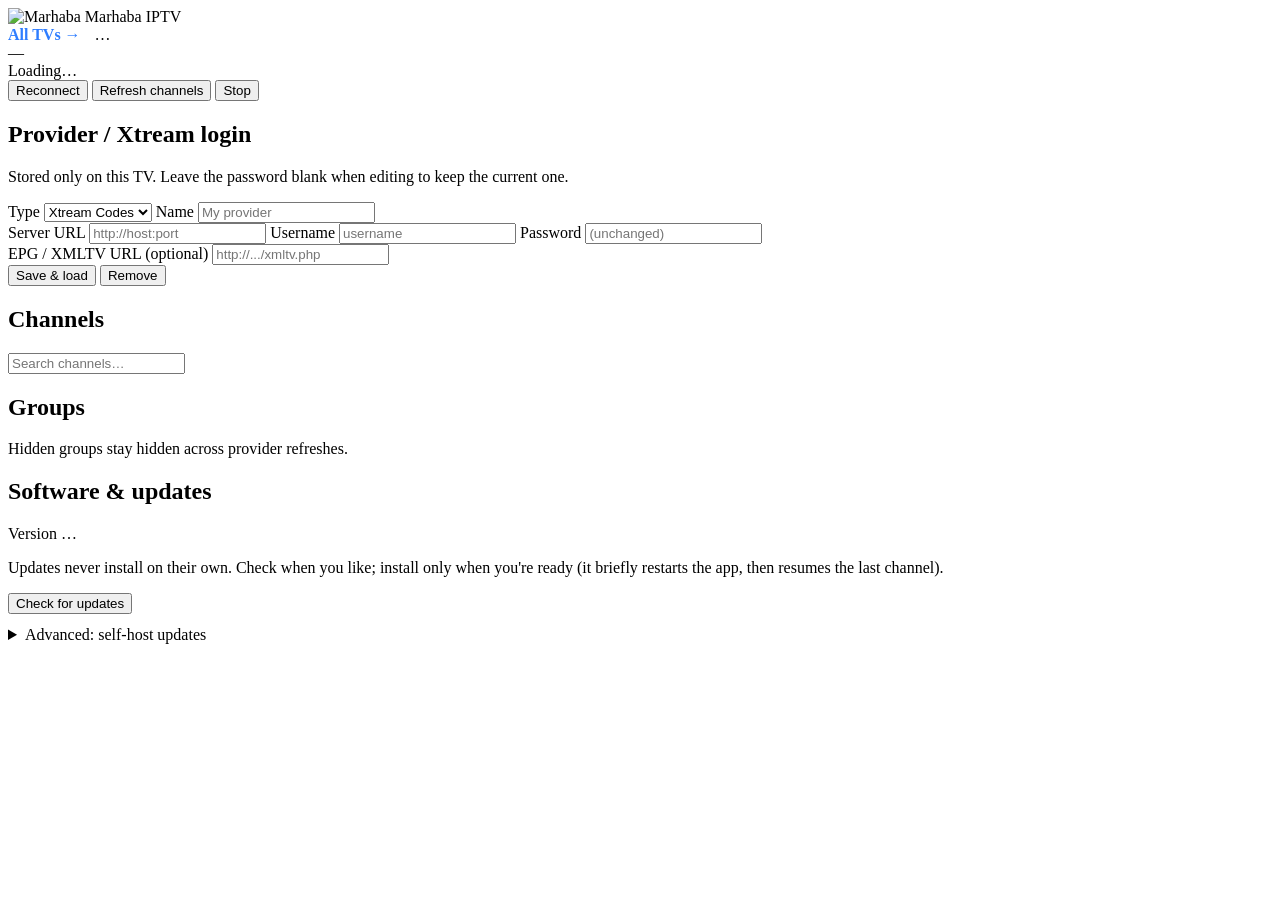
==== app/src/main/assets/webui/index.html @ 9439219d "Marhaba branding + operator-controlled updates" ====
<!DOCTYPE html>
<html lang="en">
<head>
<meta charset="utf-8" />
<meta name="viewport" content="width=device-width, initial-scale=1" />
<title>Restaurant IPTV — Control</title>
<link rel="stylesheet" href="/style.css" />
</head>
<body>
<header>
  <div class="brand"><img src="/logo.png" class="brand-logo" alt="Marhaba" /> Marhaba IPTV</div>
  <div style="display:flex;align-items:center;gap:14px">
    <a href="/dashboard" style="color:#2e7dff;text-decoration:none;font-weight:600">All TVs →</a>
    <div id="statusPill" class="pill">…</div>
  </div>
</header>

<main>
  <section class="card" id="statusCard">
    <div class="row">
      <div>
        <div class="big" id="nowChannel">—</div>
        <div class="muted" id="nowState">Loading…</div>
      </div>
      <div class="controls">
        <button id="btnRetry" class="btn">Reconnect</button>
        <button id="btnRefresh" class="btn">Refresh channels</button>
        <button id="btnStop" class="btn danger">Stop</button>
      </div>
    </div>
    <div class="muted small" id="diag"></div>
  </section>

  <section class="card">
    <h2>Provider / Xtream login</h2>
    <p class="muted small">Stored only on this TV. Leave the password blank when editing to keep the current one.</p>
    <form id="providerForm" class="grid">
      <label>Type
        <select name="type" id="pType">
          <option value="xtream">Xtream Codes</option>
          <option value="m3u">M3U URL</option>
        </select>
      </label>
      <label>Name <input name="name" id="pName" placeholder="My provider" /></label>
      <div class="xtream-fields">
        <label>Server URL <input name="server" id="pServer" placeholder="http://host:port" /></label>
        <label>Username <input name="username" id="pUser" placeholder="username" /></label>
        <label>Password <input name="password" id="pPass" type="password" placeholder="(unchanged)" /></label>
      </div>
      <div class="m3u-fields" style="display:none">
        <label>M3U URL <input name="m3uUrl" id="pM3u" placeholder="http://.../playlist.m3u" /></label>
      </div>
      <label>EPG / XMLTV URL (optional) <input name="epgUrl" id="pEpg" placeholder="http://.../xmltv.php" /></label>
      <div class="formActions">
        <button type="submit" class="btn primary">Save &amp; load</button>
        <button type="button" id="btnDeleteProvider" class="btn danger">Remove</button>
      </div>
    </form>
    <div id="providerMsg" class="muted small"></div>
  </section>

  <section class="card">
    <div class="row">
      <h2>Channels</h2>
      <input id="search" class="search" placeholder="Search channels…" />
    </div>
    <div id="groupFilter" class="chips"></div>
    <div id="channelList" class="channels"></div>
  </section>

  <section class="card">
    <h2>Groups</h2>
    <p class="muted small">Hidden groups stay hidden across provider refreshes.</p>
    <div id="groupManage" class="groups"></div>
  </section>

  <section class="card">
    <h2>Software &amp; updates</h2>
    <div class="muted small" id="versionLine">Version …</div>
    <p class="muted small">Updates never install on their own. Check when you like; install only when you're ready (it briefly restarts the app, then resumes the last channel).</p>
    <div class="formActions" style="margin-top:6px">
      <button type="button" id="btnCheckUpdate" class="btn primary">Check for updates</button>
      <button type="button" id="btnInstallUpdate" class="btn" style="display:none">Install now</button>
    </div>
    <div id="updateMsg" class="muted small" style="margin-top:8px"></div>
    <details style="margin-top:12px">
      <summary class="muted small" style="cursor:pointer">Advanced: self-host updates</summary>
      <form id="updateForm" class="grid" style="margin-top:8px">
        <label>Self-host manifest URL (leave blank to use GitHub)
          <input name="manifestUrl" id="updManifest" placeholder="http://restaurant-pc:port/marhaba/version.json" />
        </label>
        <button type="submit" class="btn">Save</button>
      </form>
    </details>
  </section>
</main>

<script src="/app.js"></script>
</body>
</html>
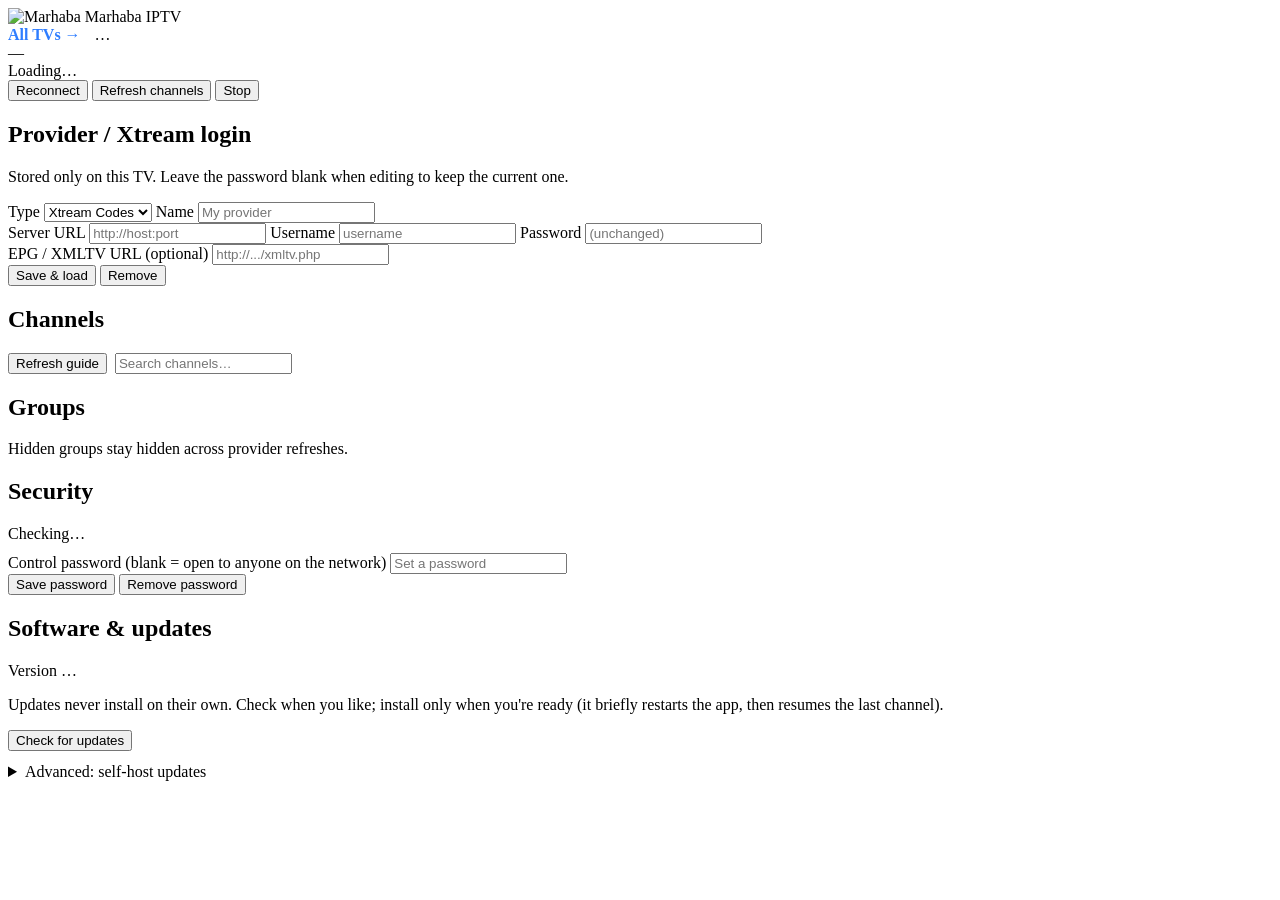
==== commit a8fe1c44: "Phase 6 + control-panel password" ====
--- a/app/src/main/assets/webui/index.html
+++ b/app/src/main/assets/webui/index.html
@@ -62,7 +62,10 @@
   <section class="card">
     <div class="row">
       <h2>Channels</h2>
-      <input id="search" class="search" placeholder="Search channels…" />
+      <div style="display:flex;gap:8px;align-items:center">
+        <button id="btnRefreshEpg" class="btn">Refresh guide</button>
+        <input id="search" class="search" placeholder="Search channels…" />
+      </div>
     </div>
     <div id="groupFilter" class="chips"></div>
     <div id="channelList" class="channels"></div>
@@ -72,6 +75,21 @@
     <h2>Groups</h2>
     <p class="muted small">Hidden groups stay hidden across provider refreshes.</p>
     <div id="groupManage" class="groups"></div>
+  </section>
+
+  <section class="card">
+    <h2>Security</h2>
+    <div class="muted small" id="securityLine">Checking…</div>
+    <form id="securityForm" class="grid" style="margin-top:10px">
+      <label>Control password (blank = open to anyone on the network)
+        <input name="password" id="secPass" type="password" placeholder="Set a password" />
+      </label>
+      <div class="formActions">
+        <button type="submit" class="btn primary">Save password</button>
+        <button type="button" id="btnClearPass" class="btn danger">Remove password</button>
+      </div>
+    </form>
+    <div id="securityMsg" class="muted small"></div>
   </section>
 
   <section class="card">
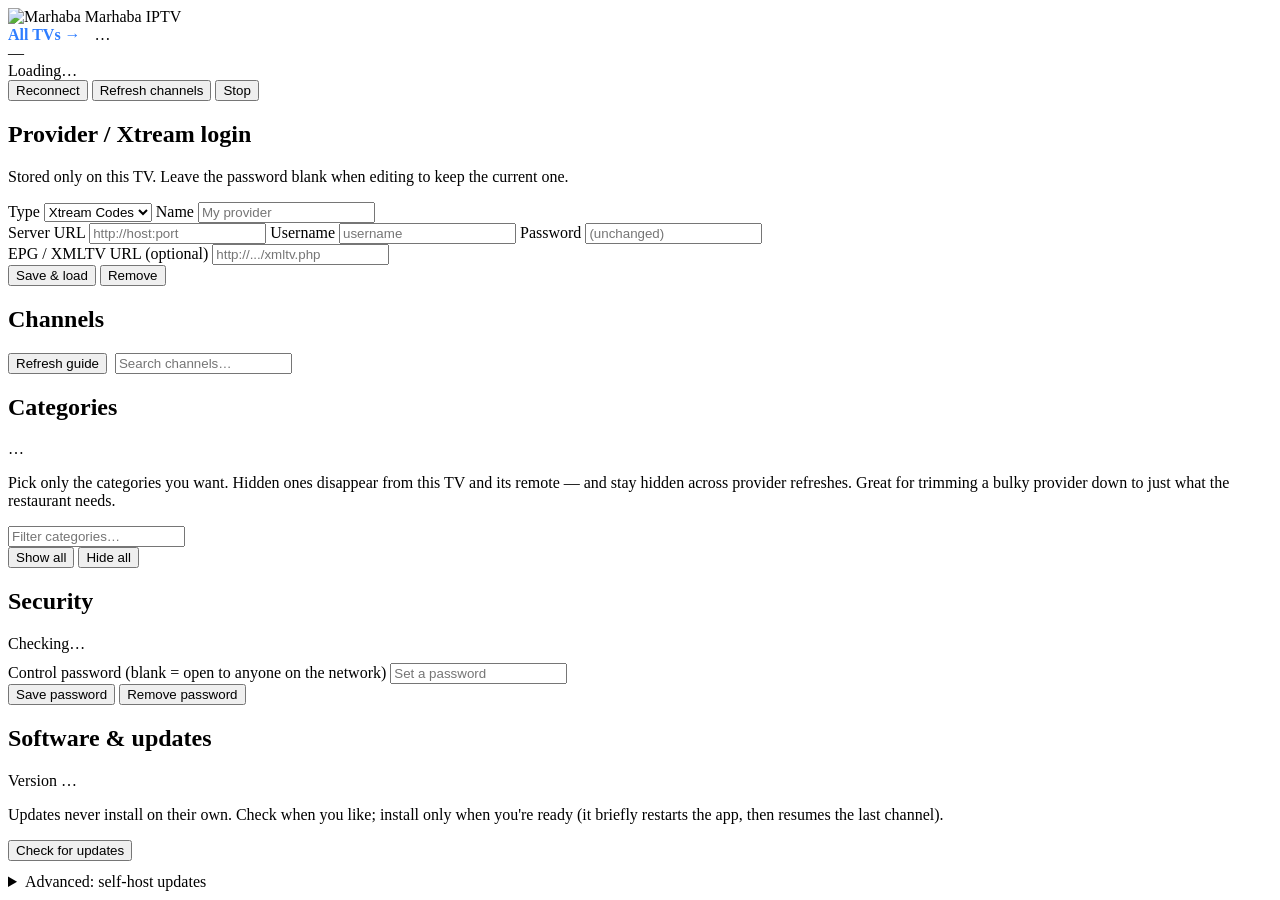
==== commit 0b25dd78: "Smooth TV category scroll, full channel names, new Marhaba icon, curated web categories" ====
--- a/app/src/main/assets/webui/index.html
+++ b/app/src/main/assets/webui/index.html
@@ -72,8 +72,18 @@
   </section>
 
   <section class="card">
-    <h2>Groups</h2>
-    <p class="muted small">Hidden groups stay hidden across provider refreshes.</p>
+    <div class="row">
+      <h2>Categories</h2>
+      <div class="pill" id="groupCount">…</div>
+    </div>
+    <p class="muted small">Pick only the categories you want. Hidden ones disappear from this TV and its remote — and stay hidden across provider refreshes. Great for trimming a bulky provider down to just what the restaurant needs.</p>
+    <div class="row" style="gap:8px;margin:10px 0">
+      <input id="groupSearch" class="search" placeholder="Filter categories…" />
+      <div class="controls">
+        <button type="button" id="btnGroupsAll" class="btn">Show all</button>
+        <button type="button" id="btnGroupsNone" class="btn danger">Hide all</button>
+      </div>
+    </div>
     <div id="groupManage" class="groups"></div>
   </section>
 
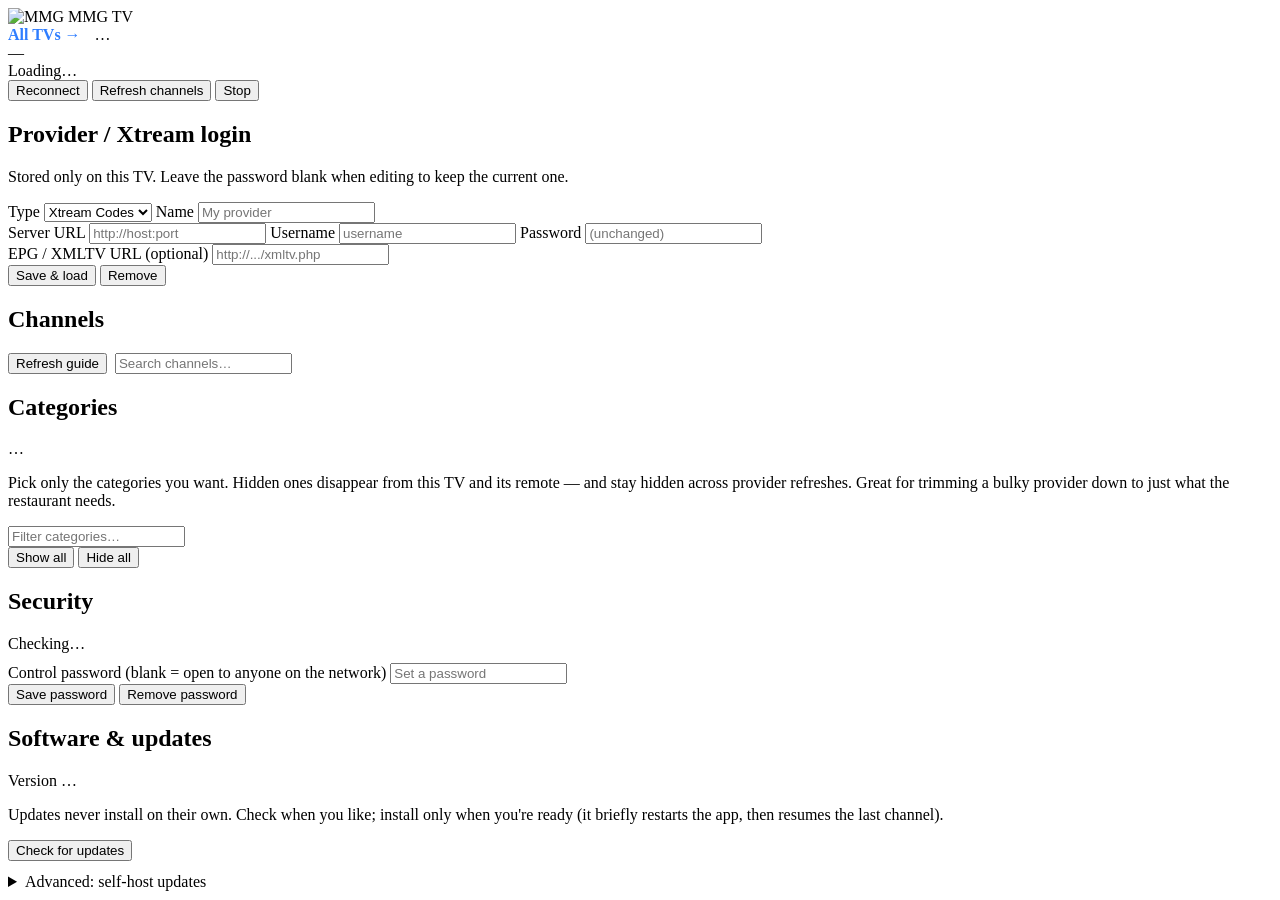
==== commit 51fe5160: "Rename to MMG TV + one-line README" ====
--- a/app/src/main/assets/webui/index.html
+++ b/app/src/main/assets/webui/index.html
@@ -3,12 +3,12 @@
 <head>
 <meta charset="utf-8" />
 <meta name="viewport" content="width=device-width, initial-scale=1" />
-<title>Restaurant IPTV — Control</title>
+<title>MMG TV — Control</title>
 <link rel="stylesheet" href="/style.css" />
 </head>
 <body>
 <header>
-  <div class="brand"><img src="/logo.png" class="brand-logo" alt="Marhaba" /> Marhaba IPTV</div>
+  <div class="brand"><img src="/logo.png" class="brand-logo" alt="MMG" /> MMG TV</div>
   <div style="display:flex;align-items:center;gap:14px">
     <a href="/dashboard" style="color:#2e7dff;text-decoration:none;font-weight:600">All TVs →</a>
     <div id="statusPill" class="pill">…</div>
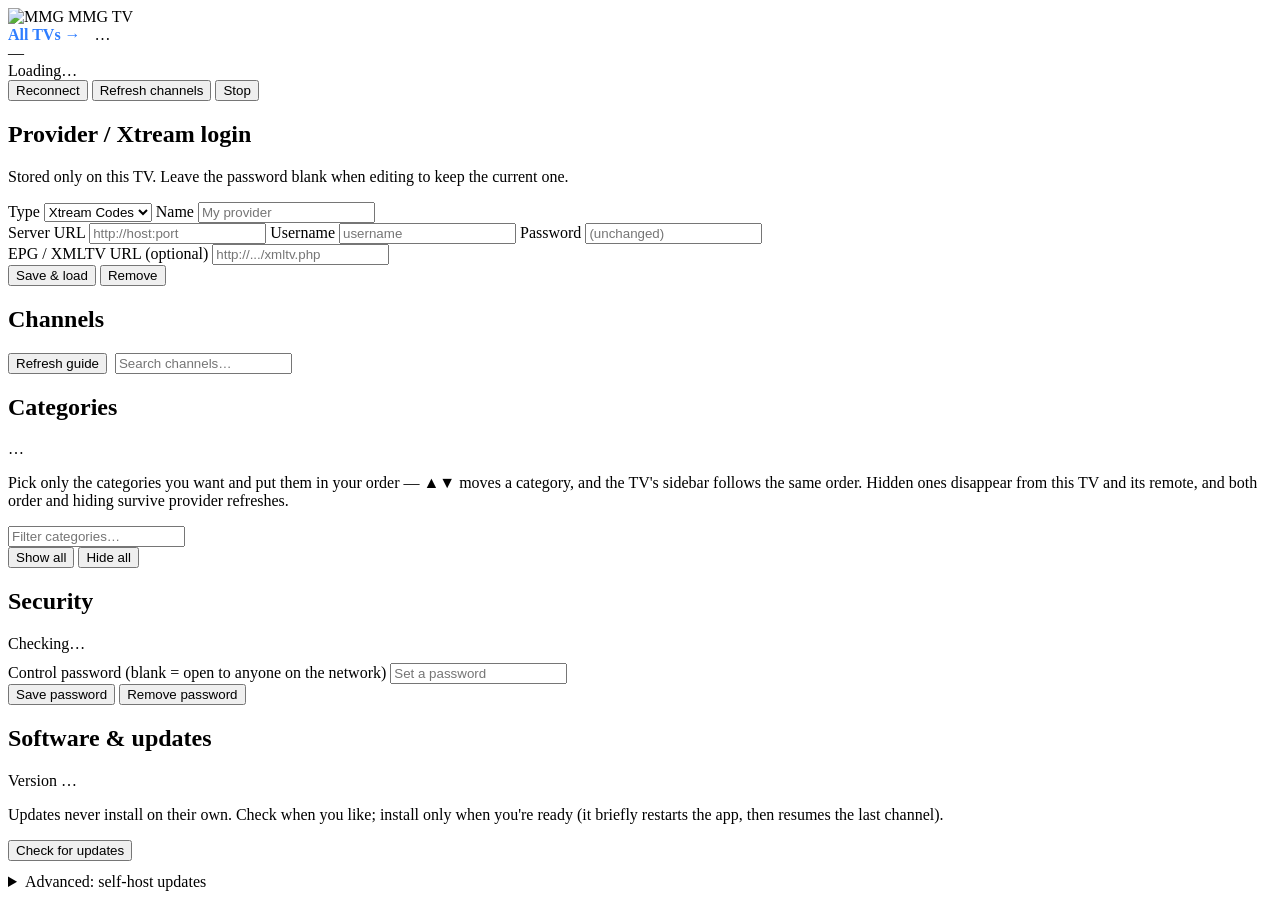
==== commit 6f4c4f9c: "Cold-start splash" ====
--- a/app/src/main/assets/webui/index.html
+++ b/app/src/main/assets/webui/index.html
@@ -3,6 +3,12 @@
 <head>
 <meta charset="utf-8" />
 <meta name="viewport" content="width=device-width, initial-scale=1" />
+<link rel="manifest" href="/manifest.webmanifest" />
+<link rel="apple-touch-icon" href="/apple-touch-icon.png" />
+<meta name="theme-color" content="#0e1116" />
+<meta name="apple-mobile-web-app-capable" content="yes" />
+<meta name="apple-mobile-web-app-status-bar-style" content="black-translucent" />
+<meta name="apple-mobile-web-app-title" content="MMG TV" />
 <title>MMG TV — Control</title>
 <link rel="stylesheet" href="/style.css" />
 </head>
@@ -76,7 +82,7 @@
       <h2>Categories</h2>
       <div class="pill" id="groupCount">…</div>
     </div>
-    <p class="muted small">Pick only the categories you want. Hidden ones disappear from this TV and its remote — and stay hidden across provider refreshes. Great for trimming a bulky provider down to just what the restaurant needs.</p>
+    <p class="muted small">Pick only the categories you want and put them in your order — ▲▼ moves a category, and the TV's sidebar follows the same order. Hidden ones disappear from this TV and its remote, and both order and hiding survive provider refreshes.</p>
     <div class="row" style="gap:8px;margin:10px 0">
       <input id="groupSearch" class="search" placeholder="Filter categories…" />
       <div class="controls">
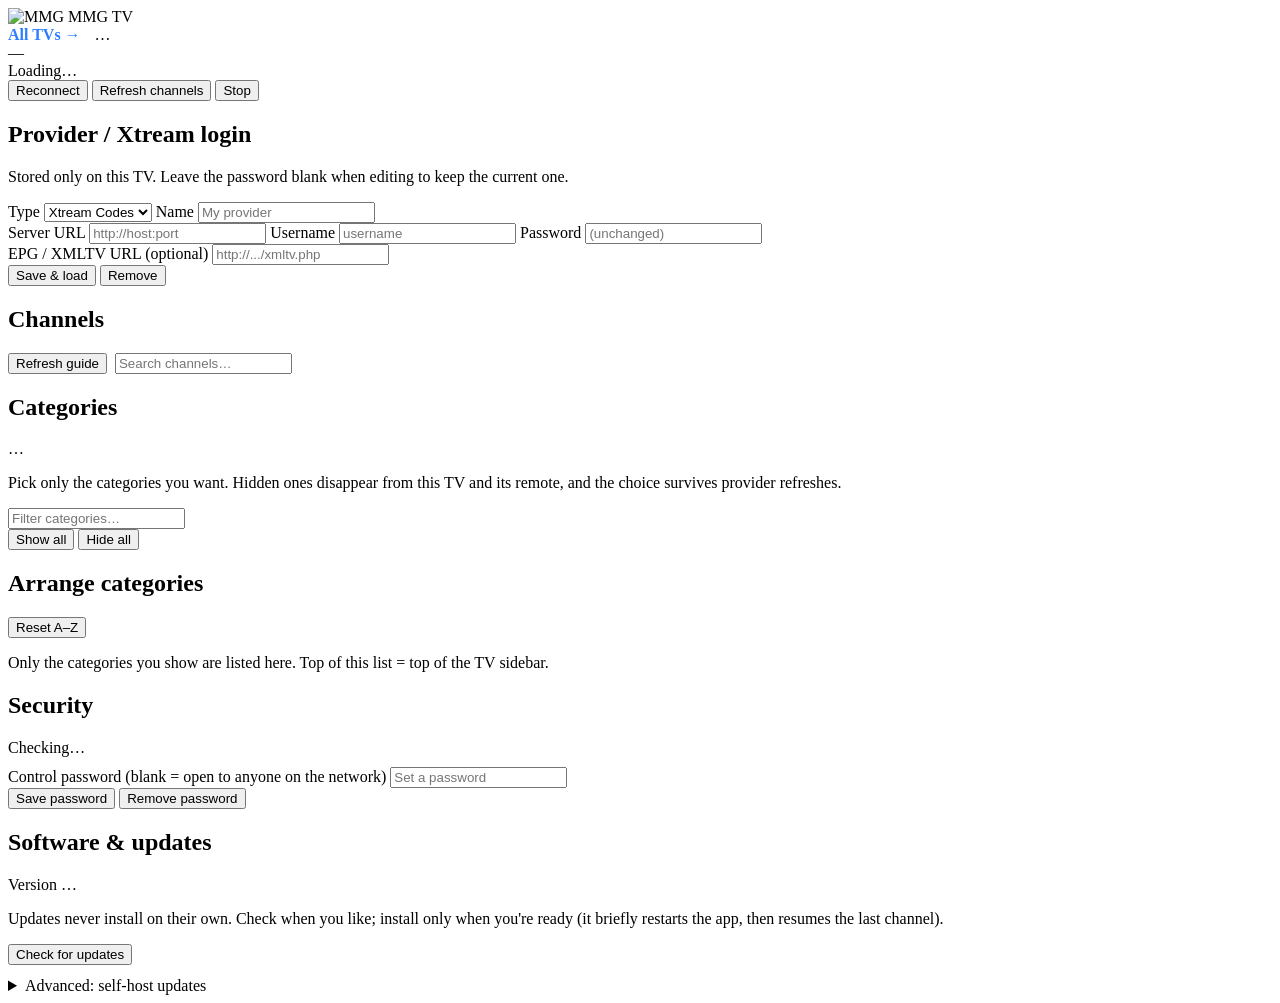
==== commit 9b1daeed: "Arrange card split out" ====
--- a/app/src/main/assets/webui/index.html
+++ b/app/src/main/assets/webui/index.html
@@ -82,7 +82,7 @@
       <h2>Categories</h2>
       <div class="pill" id="groupCount">…</div>
     </div>
-    <p class="muted small">Pick only the categories you want and put them in your order — ▲▼ moves a category, and the TV's sidebar follows the same order. Hidden ones disappear from this TV and its remote, and both order and hiding survive provider refreshes.</p>
+    <p class="muted small">Pick only the categories you want. Hidden ones disappear from this TV and its remote, and the choice survives provider refreshes.</p>
     <div class="row" style="gap:8px;margin:10px 0">
       <input id="groupSearch" class="search" placeholder="Filter categories…" />
       <div class="controls">
@@ -91,6 +91,15 @@
       </div>
     </div>
     <div id="groupManage" class="groups"></div>
+  </section>
+
+  <section class="card">
+    <div class="row">
+      <h2>Arrange categories</h2>
+      <button type="button" id="btnOrderReset" class="btn">Reset A–Z</button>
+    </div>
+    <p class="muted small">Only the categories you show are listed here. Top of this list = top of the TV sidebar.</p>
+    <div id="arrangeList" class="groups"></div>
   </section>
 
   <section class="card">
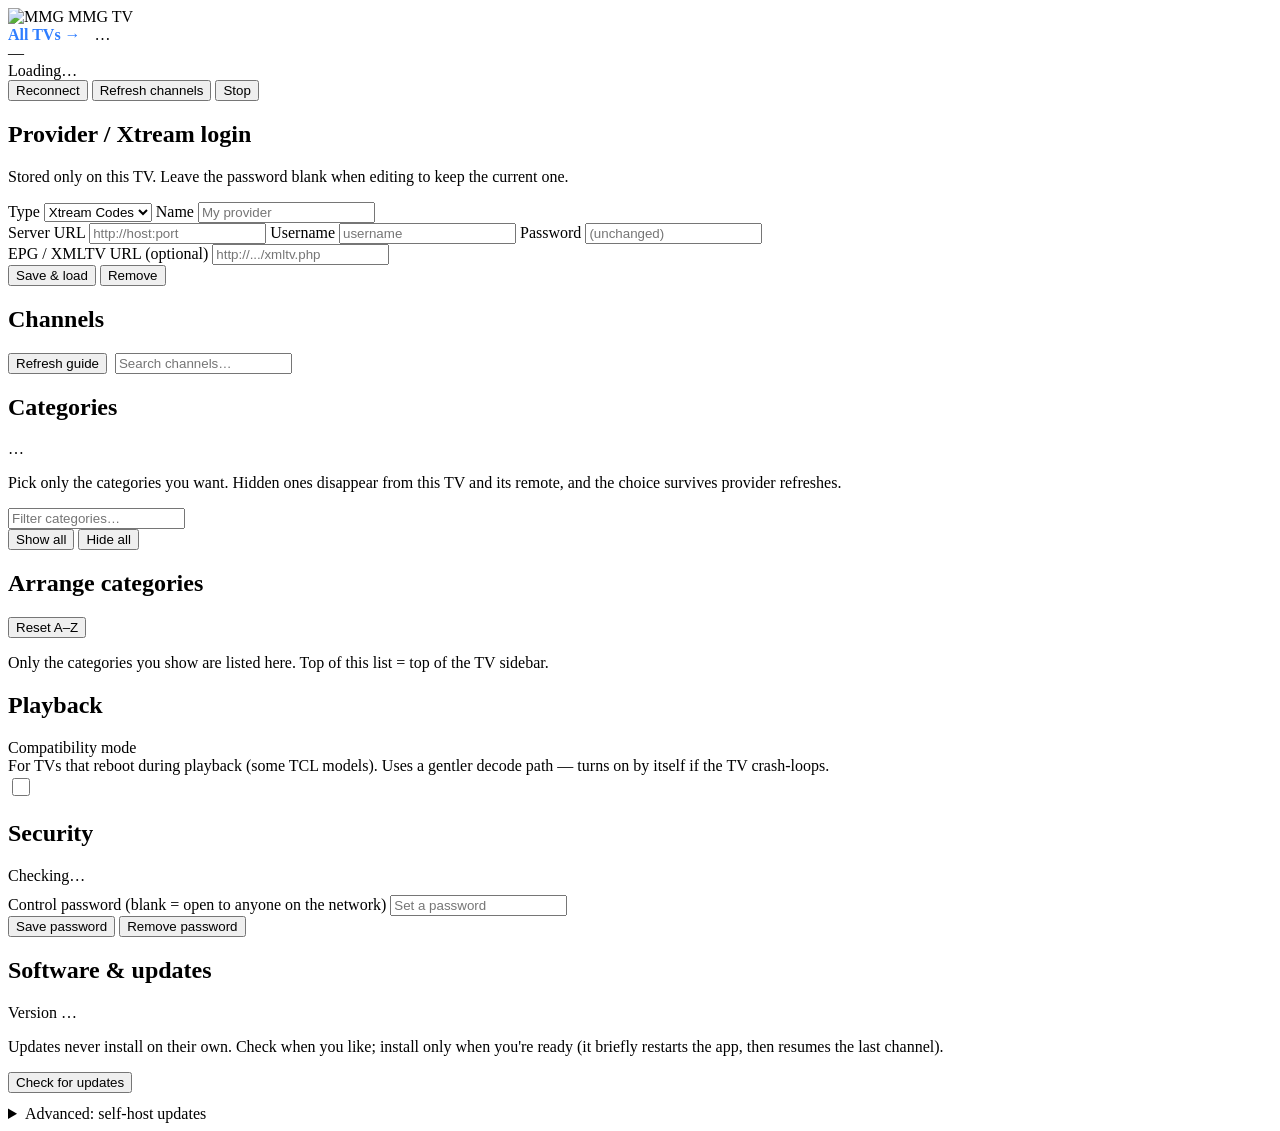
==== commit 676b6b85: "TCL compat default ON" ====
--- a/app/src/main/assets/webui/index.html
+++ b/app/src/main/assets/webui/index.html
@@ -103,6 +103,18 @@
   </section>
 
   <section class="card">
+    <h2>Playback</h2>
+    <label class="groupItem" style="cursor:pointer">
+      <span style="min-width:0">
+        <div>Compatibility mode</div>
+        <div class="muted small">For TVs that reboot during playback (some TCL models). Uses a gentler decode path — turns on by itself if the TV crash-loops.</div>
+      </span>
+      <input type="checkbox" id="compatToggle" style="width:18px;height:18px;flex:none" />
+    </label>
+    <div id="compatMsg" class="muted small" style="margin-top:8px"></div>
+  </section>
+
+  <section class="card">
     <h2>Security</h2>
     <div class="muted small" id="securityLine">Checking…</div>
     <form id="securityForm" class="grid" style="margin-top:10px">
